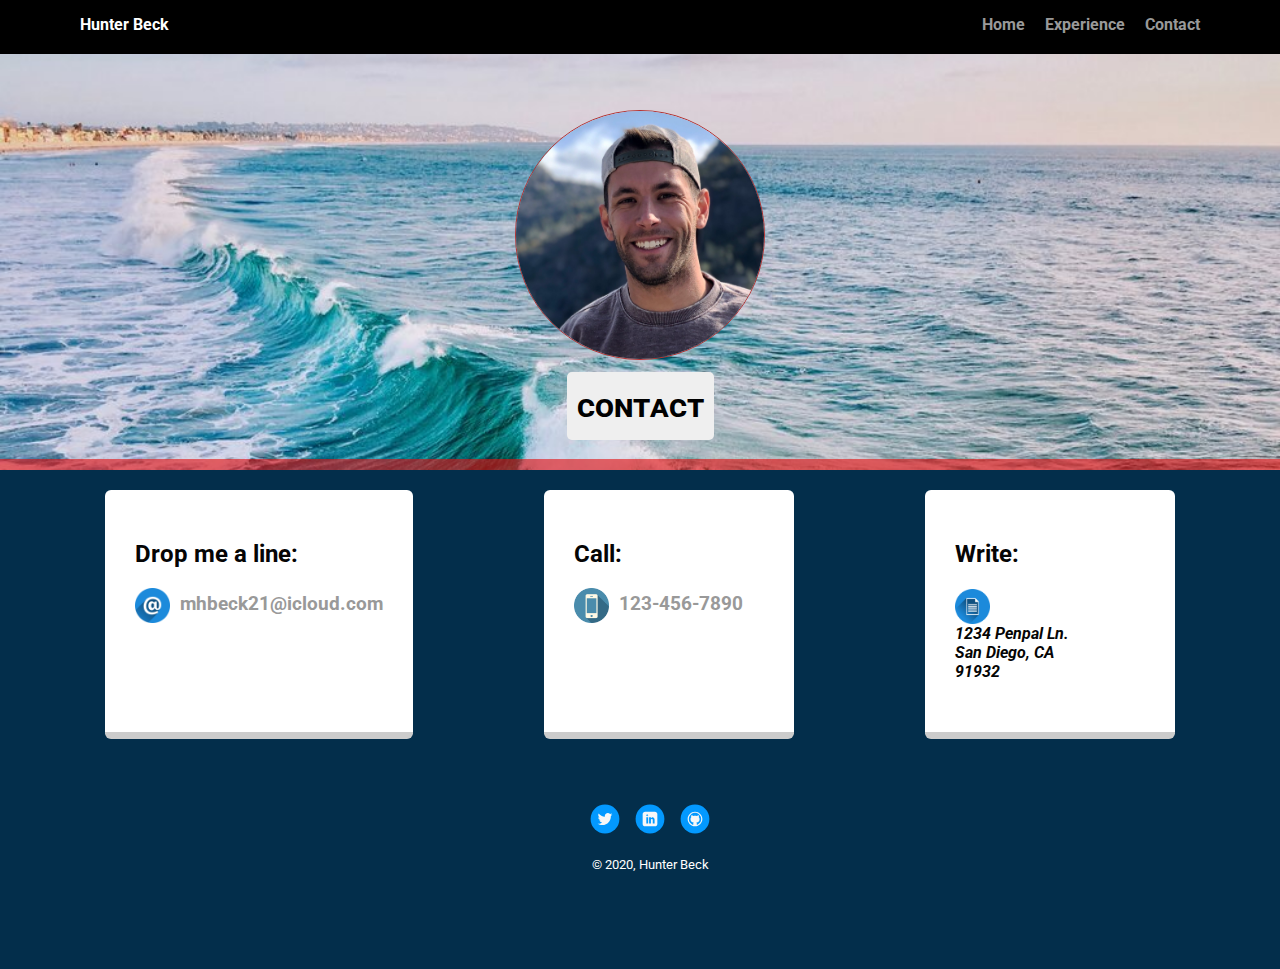
==== contact.html @ 29bb5689 "update 1.0" ====
<!DOCTYPE html>
<html lang="en">

<head>
  <meta charset="utf-8">
  <title> Hunter Beck's Contact Page</title> 
  <meta name="viewport" content="width=device-width, initial-scale=1.0">
  <link rel="stylesheet" href="styles.css">
  <link href="https://fonts.googleapis.com/css?family=Muli%7CRoboto:400,300,500,700,900" rel="stylesheet">
</head>

<body>

    <div class="main-nav">
        <ul class="nav">
          <li class="name">Hunter Beck </li>
          <li><a href="index.html">Home</a></li>
          <li><a href="experience.html">Experience</a></li>
          <li><a href="contact.html">Contact</a></li>
        </ul>
    </div>

        <header>
            <img src="images/HB.jpg" alt="Hi-res image of Hunter" class="profile-image">
            <h1 class="tag name">Contact</h1>
        </header>
    <main class="flex">
            <div class="job">
                <h2>Drop me a line:</h2>
                    
                    <h3><img src="images/mail.png" alt="mail icon" class="icons"><a href="mailto: mhbeck21@icloud.com">&nbsp;&nbsp;mhbeck21@icloud.com</a></h3>
            </div>

            <div class="job">
                <h2>Call:</h2>
                    <h3><img src="images/phone.png" alt="phone icon" class="icons"><a href="tel:123-456-7890">&nbsp;&nbsp;123-456-7890</a></h3>
            </div>

            <div class="job">
                <h2>Write:</h2>
                    <h4><img src="images/write.png" alt="write icon" class="icons" align="middle"><address>1234 Penpal Ln.<br>San Diego, CA <br>91932</address></h4>
            </div>
        </main>

    <footer>
        <ul>
        <li><a href="https://twitter.com/CasadorBeck" class="social twitter">Twitter</a></li>
        <li><a href="https://www.linkedin.com/in/mhunterbeck/" class="social linkedin">LinkedIn</a></li>
        <li><a href="https://github.com/mhbeck-boop" class="social github">Github</a></li>
        </ul>
       <p class="copyright"><small>&copy; 2020, Hunter Beck </small></p>
   </footer>
   
</body>
   
</html>
---- styles.css ----
/* Global Layout Set-up */
* { 
  box-sizing: border-box;
}
  
body {
  margin: 0;
  padding: 0;
  text-align: center;
  font-family: 'Roboto', sans-serif;
  color: rgb(5, 5, 5);
  background: #032e4b;
}
/* Link Styles */

a {
  text-decoration: none;
  color: #999999;
}
a:hover {
  color: #339cff;
}

/* Section Styles */

.main-nav {
  width: 100%;
  background: black;
  min-height: 30px;
  padding: 10px;
  position: fixed;
  text-align: center;
}
.nav {
  display: flex;
  justify-content: space-around;
  font-weight: 700;
  list-style-type: none;
  margin: 0 auto;
  padding: 0;
}

.nav .name {
    display: block;
    margin-right: auto;
    color: white;
}
.nav li {
  padding: 5px 10px 10px 10px;
}
.nav a {
  transition: all .5s;
}
.nav a:hover {
  color: white
}

header {
  text-align: center;
  background: url('images/sandiego.jpg') no-repeat top center ;
  background-size: cover;
  overflow: hidden;
  padding-top: 60px;
  padding-bottom:1px;
  border-bottom: 3mm solid rgb(230, 14, 14, 0.6);
}
header {
  line-height: 1.5;
}
header .profile-image {
  margin-top: 50px;
  width: 250px;
  height: 250px;
  border-radius: 50%;
  border: 1px solid rgb(179, 52, 52);
  transition: all 1s ease-in-out;
}
header .profile-image:hover {
  transform: scale(1.5);
}
.tag {
  background-color: #efefef;
  color: black;
  font-variant-caps: all-small-caps;
  padding: 10px;
  border-radius: 5px;
  display: table;
  margin: 5px auto;
} 
.location {
  background-color: rgb(0, 58, 105);
  color: rgb(209, 178, 0);
}
.card {
  margin: 5px;
  padding: 30px;
  max-width: 300px;
  text-align: left;
  background: #fff;
  border-bottom: 7px solid #ccc;
  border-radius: 6px;
  transition: all .5s;
}

.card h2 {
  background-color: #0a381a;
  color: #efefef;
  padding: 10px;
  margin: 5px auto;
  text-align: center;
}

#interest {
line-height: 2.5;
width: 300px;
}

.card:hover {
  border-color: #0a381a;
}

ul.skills {
  padding: 0;
  text-align: center;
}

.skills li {
  border-radius: 6px;
  display: inline-block;
  background: #0399ff;
  color: white;
  padding: 5px 10px;
  margin: 2px;
}
.job {
  margin: center 5px;
  padding: 30px;
  min-width: 250px;
  text-align: left;
  background: #fff;
  border-bottom: 7px solid #ccc;
  border-radius: 6px;
  transition: all .5s;
}
.job:hover {
  border-color: #0a381a;
}

.icons {
  width: 35px;
  height: 35px;
  vertical-align: middle;
}
footer {
  width: 100%;
  min-height: 30px;
  padding: 20px 0 40px 20px;
}

footer .copyright {
  top: -8px;
  font-size: .75em;
  color: white;
}

footer ul {
  list-style-type: none;
  margin: 0;
  padding: 0;
}

footer ul li {
  display: inline-block;
}

a.social {
  display: inline-block;
  text-indent: -9999px;
  margin: 5px;
  width: 30px;
  height: 30px;
  background-size: 30px 30px;
  transition: all 2ms ease-in;
}
a.social:hover {
transform: scale(2);
}

a.twitter {
  background-image: url(images/twitter.svg);
}
a.linkedin {
  background-image: url(images/linkedin.svg);
}
a.github {
  background-image: url(images/github.svg);
}
a.social:hover {
  opacity: 1;
}
.clearfix {
  clear: both;
}

/* Styles for larger screens */
@media screen and (min-width: 720px) {
  
  .flex {
      display: -ms-flexbox;      /* TWEENER - IE 10 */
      display: flex; 
      max-width: 1200px;
      -ms-flex-pack: distribute;
      justify-content: space-around;
      margin: 0 auto;
  }

  header {
    min-height: 470px;
  }

  .nav {
    max-width: 1200px;
    padding: 0 30px;
  }


  main {
    padding-top: 20px;
  }

  main p {
    line-height: 1.6em;
  }

  footer {
    font-size: 1.3em;
    max-width: 1200px;
    margin: 40px auto;
  }

}
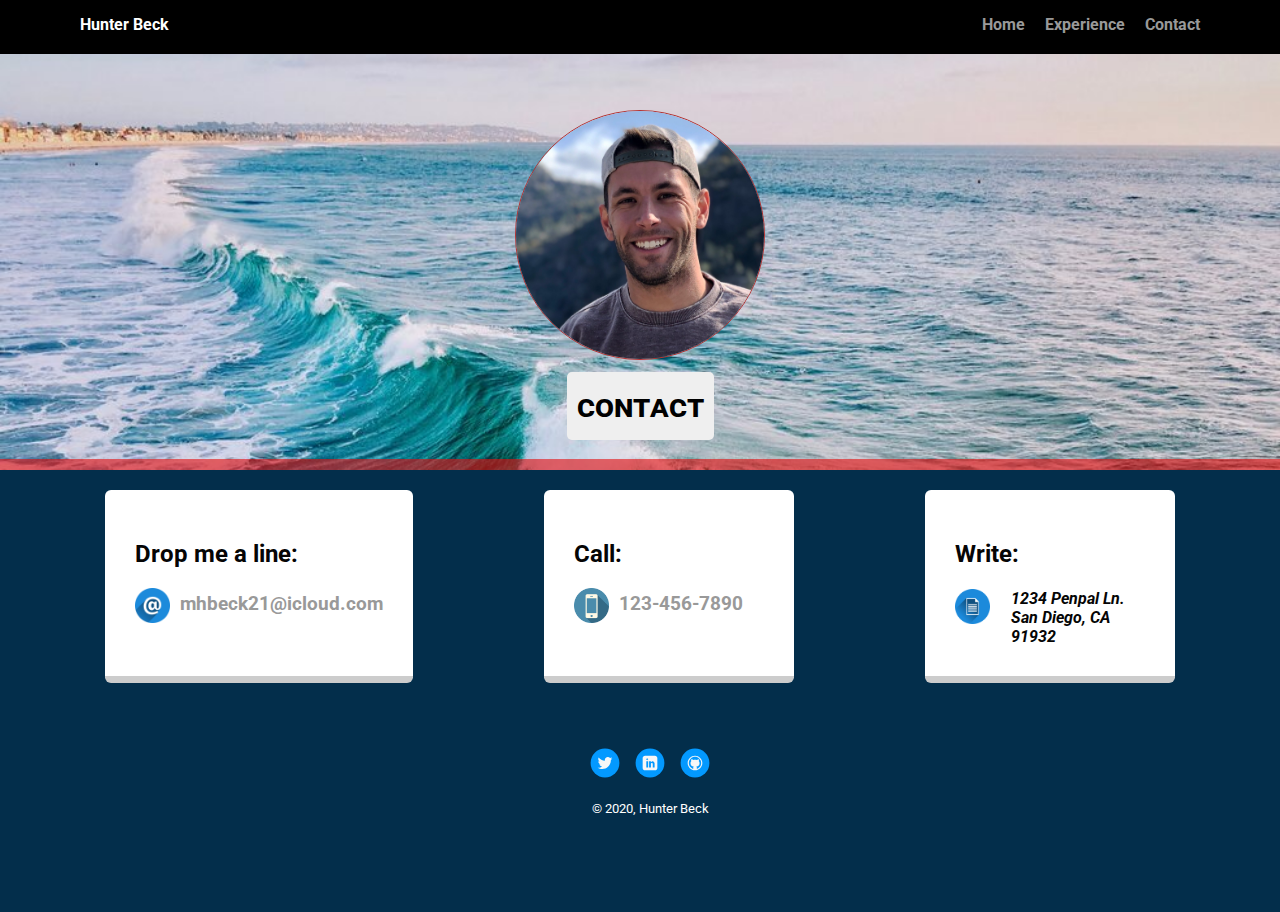
==== commit 57de463f: "Final Draft of Project 1" ====
--- a/contact.html
+++ b/contact.html
@@ -38,7 +38,7 @@
 
             <div class="job">
                 <h2>Write:</h2>
-                    <h4><img src="images/write.png" alt="write icon" class="icons" align="middle"><address>1234 Penpal Ln.<br>San Diego, CA <br>91932</address></h4>
+                    <h4><img src="images/write.png" alt="write icon" class="icons"><address class="addy">1234 Penpal Ln.<br>San Diego, CA <br>91932</address></h4>
             </div>
         </main>
 
--- a/styles.css
+++ b/styles.css
@@ -151,6 +151,10 @@
   height: 35px;
   vertical-align: middle;
 }
+.addy{
+  float:right;
+  padding-right: 20px;
+}
 footer {
   width: 100%;
   min-height: 30px;
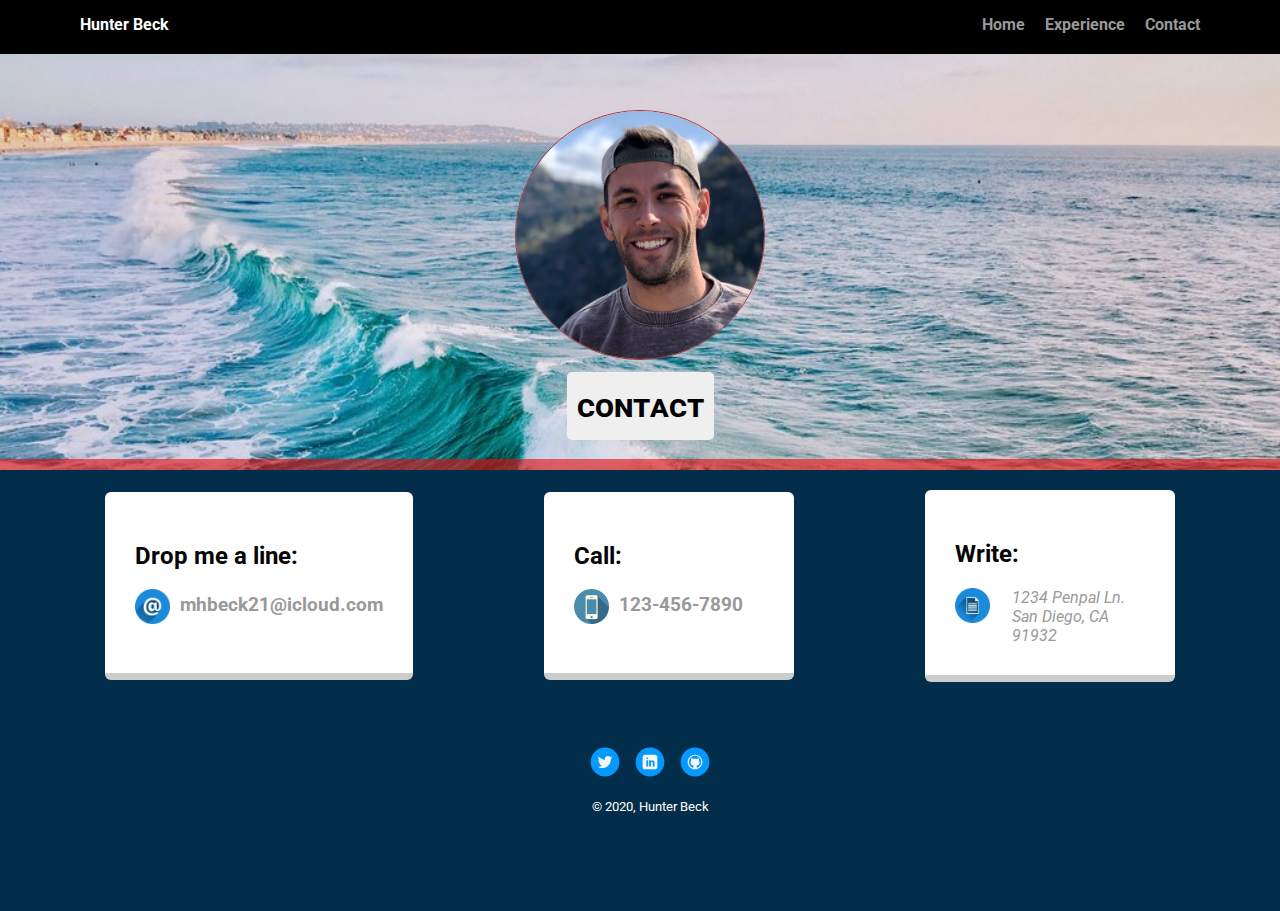
==== commit f7664cbc: "Project 1 final draft" ====
--- a/contact.html
+++ b/contact.html
@@ -28,7 +28,7 @@
             <div class="job">
                 <h2>Drop me a line:</h2>
                     
-                    <h3><img src="images/mail.png" alt="mail icon" class="icons"><a href="mailto: mhbeck21@icloud.com">&nbsp;&nbsp;mhbeck21@icloud.com</a></h3>
+                    <h3><img src="images/mail.png" alt="mail icon" class="icons"><a href="mailto:mhbeck21@icloud.com">&nbsp;&nbsp;mhbeck21@icloud.com</a></h3>
             </div>
 
             <div class="job">
@@ -38,15 +38,15 @@
 
             <div class="job">
                 <h2>Write:</h2>
-                    <h4><img src="images/write.png" alt="write icon" class="icons"><address class="addy">1234 Penpal Ln.<br>San Diego, CA <br>91932</address></h4>
+                <img src="images/write.png" alt="write icon" class="icons"><address class="addy">1234 Penpal Ln.<br>San Diego, CA <br>91932</address>
             </div>
         </main>
 
     <footer>
         <ul>
-        <li><a href="https://twitter.com/CasadorBeck" class="social twitter">Twitter</a></li>
-        <li><a href="https://www.linkedin.com/in/mhunterbeck/" class="social linkedin">LinkedIn</a></li>
-        <li><a href="https://github.com/mhbeck-boop" class="social github">Github</a></li>
+        <li><a href="https://twitter.com/CasadorBeck" class="social twitter" target="_blank">Twitter</a></li>
+        <li><a href="https://www.linkedin.com/in/mhunterbeck/" class="social linkedin" target="_blank">LinkedIn</a></li>
+        <li><a href="https://github.com/mhbeck-boop" class="social github" target="_blank">Github</a></li>
         </ul>
        <p class="copyright"><small>&copy; 2020, Hunter Beck </small></p>
    </footer>
--- a/styles.css
+++ b/styles.css
@@ -125,15 +125,15 @@
 }
 
 .skills li {
-  border-radius: 6px;
+  border-radius: 50%;
   display: inline-block;
   background: #0399ff;
   color: white;
-  padding: 5px 10px;
+  padding: 5px 15px;
   margin: 2px;
 }
 .job {
-  margin: center 5px;
+  margin: auto;
   padding: 30px;
   min-width: 250px;
   text-align: left;
@@ -154,6 +154,7 @@
 .addy{
   float:right;
   padding-right: 20px;
+  color: #999999;
 }
 footer {
   width: 100%;
